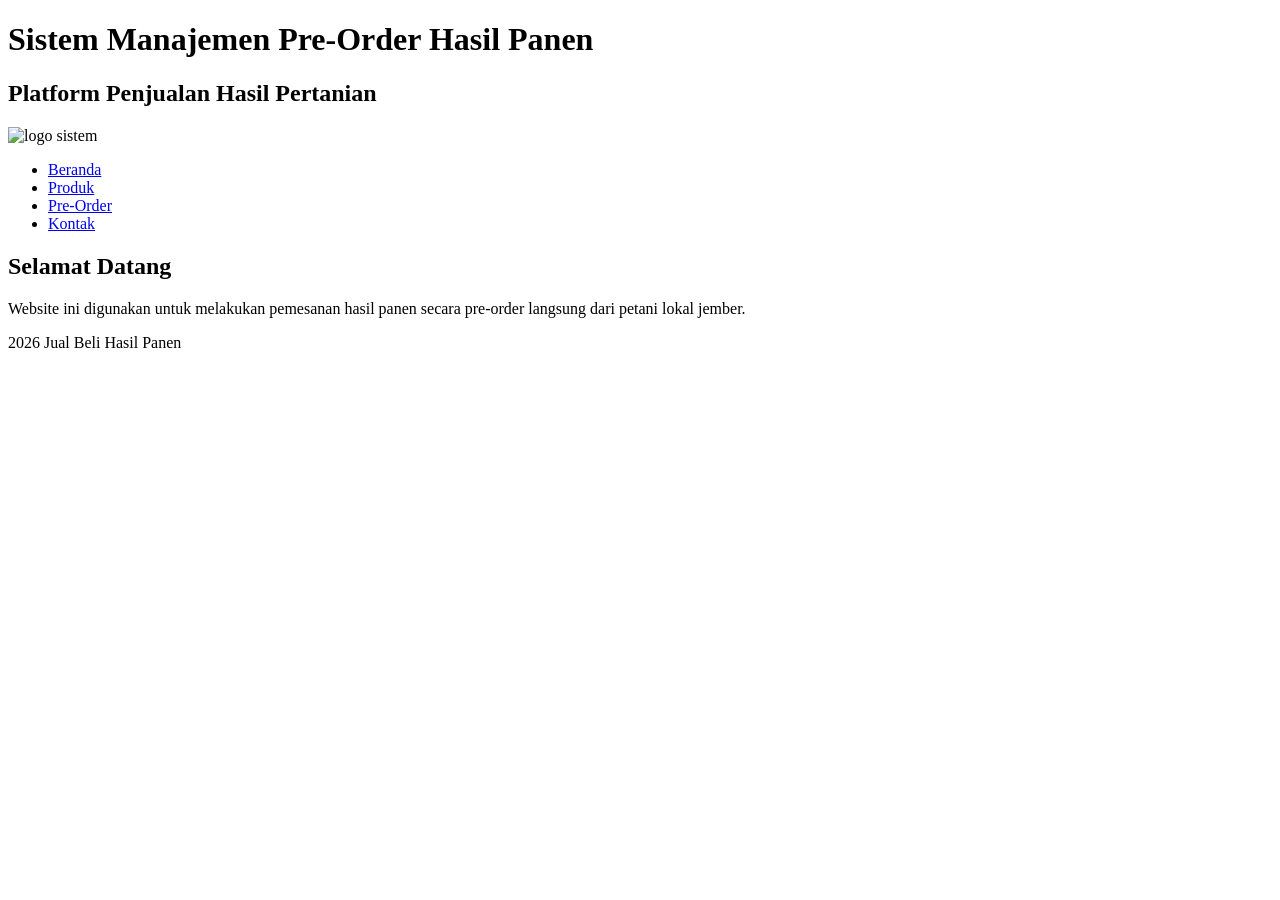
==== index.html @ 5953b636 "project 1" ====
<!DOCTYPE html>
<html lang="en">
<head>
    <meta charset="UTF-8">
    <meta name="viewport" content="width=device-width, initial-scale=1.0">
    <title>Sistem Manajemen Pre-Order Hasil Panen</title>
</head>
<body>
    <header>
        <h1>Sistem Manajemen Pre-Order Hasil Panen</h1>
    <h2>Platform Penjualan Hasil Pertanian</h2> 

    <img src="https://media.istockphoto.com/id/589415708/id/foto/buah-dan-sayuran-segar.jpg?s=612x612&w=0&k=20&c=APm3IhePrrP_yy6Em7HW8GsEo0HeysWi75_-aM2-cXw=" style="height: 100px" alt="logo sistem">
    </header>
    
<nav>
    <ul>
        <li><a href="Index.html">Beranda</a></li>
        <li><a href="produk.html">Produk</a></li>
        <li><a href="preorder.html">Pre-Order</a></li>
        <li><a href="kontak.html">Kontak</a></li>
    </ul>
</nav>

<main>
    <section>
<h2>Selamat Datang</h2>
<p>
Website ini digunakan untuk melakukan pemesanan hasil panen secara pre-order
langsung dari petani lokal jember.
</p>
</section>

</main>

<footer>
    <p>2026 Jual Beli Hasil Panen</p>
</footer>
</body>
</html>
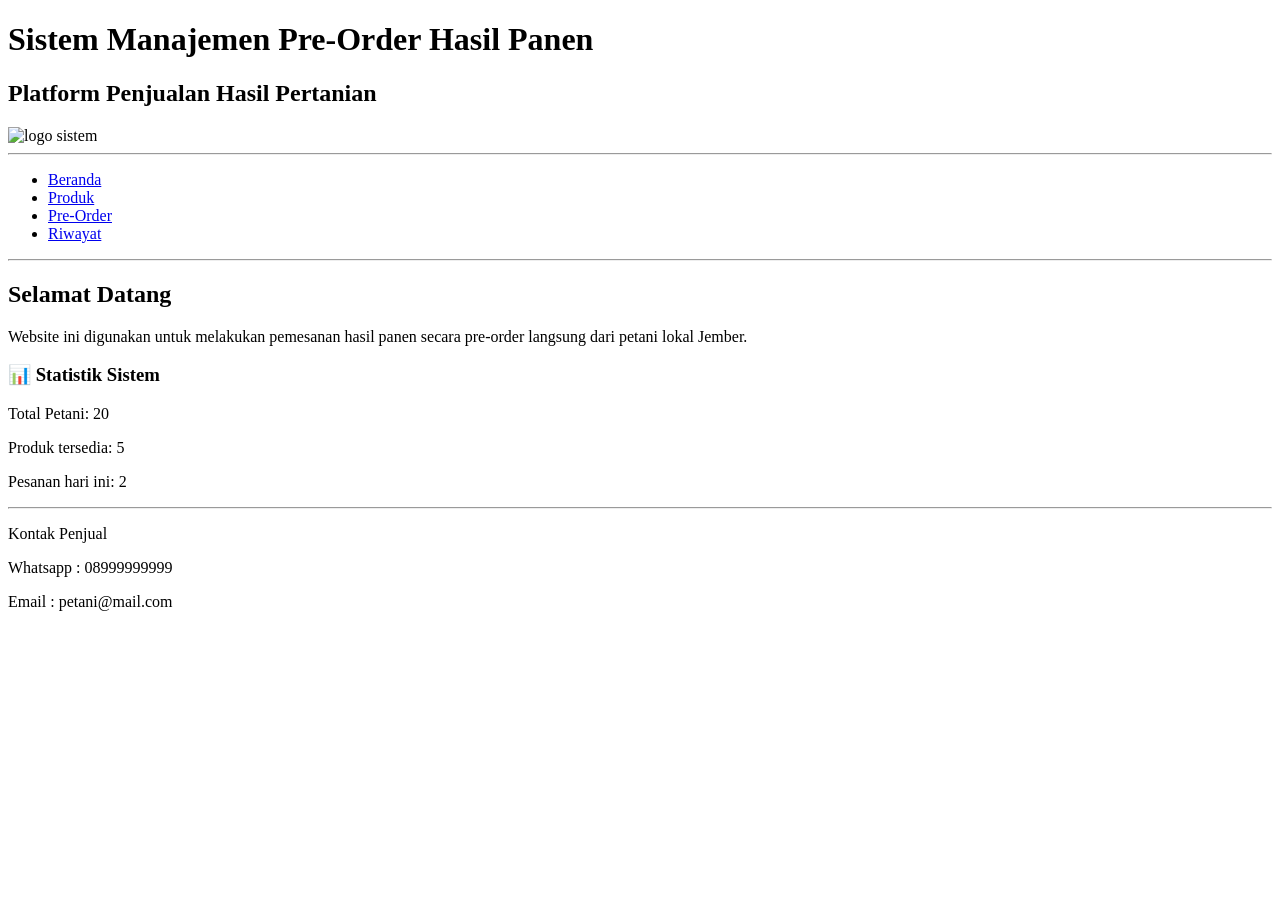
==== commit 0f99cf49: "Html revisi" ====
--- a/index.html
+++ b/index.html
@@ -1,40 +1,64 @@
 <!DOCTYPE html>
-<html lang="en">
+<html lang="id">
 <head>
-    <meta charset="UTF-8">
-    <meta name="viewport" content="width=device-width, initial-scale=1.0">
-    <title>Sistem Manajemen Pre-Order Hasil Panen</title>
+<meta charset="UTF-8">
+<meta name="viewport" content="width=device-width, initial-scale=1.0">
+<title>Sistem Manajemen Pre-Order Hasil Panen</title>
 </head>
+
 <body>
-    <header>
-        <h1>Sistem Manajemen Pre-Order Hasil Panen</h1>
-    <h2>Platform Penjualan Hasil Pertanian</h2> 
 
-    <img src="https://media.istockphoto.com/id/589415708/id/foto/buah-dan-sayuran-segar.jpg?s=612x612&w=0&k=20&c=APm3IhePrrP_yy6Em7HW8GsEo0HeysWi75_-aM2-cXw=" style="height: 100px" alt="logo sistem">
-    </header>
-    
+<header>
+<h1>Sistem Manajemen Pre-Order Hasil Panen</h1>
+<h2>Platform Penjualan Hasil Pertanian</h2>
+
+<img src="https://i.pinimg.com/736x/df/47/83/df4783b2ee99733f673bd4199b846bb0.jpg"
+style="height:100px" alt="logo sistem">
+
+</header>
+
+<hr>
+
 <nav>
-    <ul>
-        <li><a href="Index.html">Beranda</a></li>
-        <li><a href="produk.html">Produk</a></li>
-        <li><a href="preorder.html">Pre-Order</a></li>
-        <li><a href="kontak.html">Kontak</a></li>
-    </ul>
+<ul>
+<li><a href="index.html">Beranda</a></li>
+<li><a href="produk.html">Produk</a></li>
+<li><a href="preorder.html">Pre-Order</a></li>
+<li><a href="riwayat.html">Riwayat</a></li>
+</ul>
 </nav>
 
+<hr>
+
 <main>
-    <section>
+
+<section>
+
 <h2>Selamat Datang</h2>
+
 <p>
 Website ini digunakan untuk melakukan pemesanan hasil panen secara pre-order
-langsung dari petani lokal jember.
+langsung dari petani lokal Jember.
 </p>
+
 </section>
+
+<aside>
+
+<h3>📊 Statistik Sistem</h3>
+
+<p>Total Petani: 20</p>
+<p>Produk tersedia: 5</p>
+<p>Pesanan hari ini: 2</p>
+
+</aside>
 
 </main>
 
+<hr>
+
 <footer>
-    <p>2026 Jual Beli Hasil Panen</p>
-</footer>
-</body>
-</html>+<p>Kontak Penjual</p>
+<p>Whatsapp : 08999999999</p>
+<p>Email : petani@mail.com</p>
+</footer>
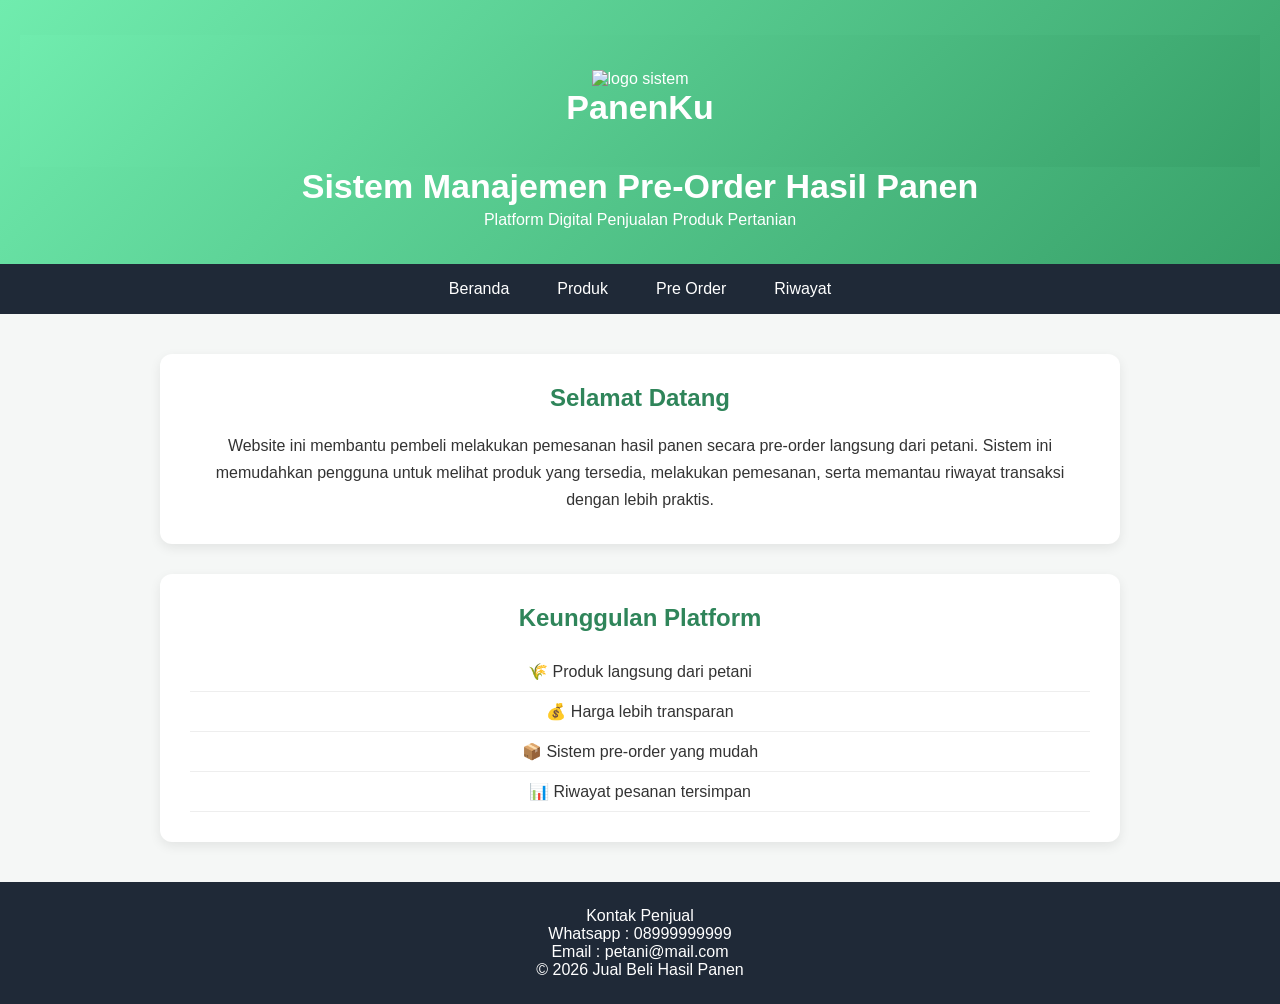
==== commit b4e855a2: "CSS" ====
--- a/index.html
+++ b/index.html
@@ -2,63 +2,67 @@
 <html lang="id">
 <head>
 <meta charset="UTF-8">
-<meta name="viewport" content="width=device-width, initial-scale=1.0">
-<title>Sistem Manajemen Pre-Order Hasil Panen</title>
+<title>Sistem Pre Order Hasil Panen</title>
+<link rel="stylesheet" href="style.css">
 </head>
 
 <body>
 
 <header>
+<header class="header">
+    <div class="header-content">
+
+        <img src="https://i.pinimg.com/736x/df/47/83/df4783b2ee99733f673bd4199b846bb0.jpg" 
+        style="height:100px" alt="logo sistem">
+        <div class="title-area">
+            <h1 class="brand">PanenKu</h1>
+    </div>
+</header>
 <h1>Sistem Manajemen Pre-Order Hasil Panen</h1>
-<h2>Platform Penjualan Hasil Pertanian</h2>
-
-<img src="https://i.pinimg.com/736x/df/47/83/df4783b2ee99733f673bd4199b846bb0.jpg"
-style="height:100px" alt="logo sistem">
-
+<p>Platform Digital Penjualan Produk Pertanian</p>
 </header>
-
-<hr>
 
 <nav>
 <ul>
 <li><a href="index.html">Beranda</a></li>
 <li><a href="produk.html">Produk</a></li>
-<li><a href="preorder.html">Pre-Order</a></li>
+<li><a href="preorder.html">Pre Order</a></li>
 <li><a href="riwayat.html">Riwayat</a></li>
 </ul>
 </nav>
 
-<hr>
-
 <main>
 
-<section>
+<div class="card">
+<h2>Selamat Datang</h2>
+<p>
+Website ini membantu pembeli melakukan pemesanan hasil panen secara 
+pre-order langsung dari petani. Sistem ini memudahkan pengguna untuk 
+melihat produk yang tersedia, melakukan pemesanan, serta memantau 
+riwayat transaksi dengan lebih praktis.
+</p>
+</div>
 
-<h2>Selamat Datang</h2>
+<div class="card">
+<h2>Keunggulan Platform</h2>
 
-<p>
-Website ini digunakan untuk melakukan pemesanan hasil panen secara pre-order
-langsung dari petani lokal Jember.
-</p>
+<ul class="features">
+<li>🌾 Produk langsung dari petani</li>
+<li>💰 Harga lebih transparan</li>
+<li>📦 Sistem pre-order yang mudah</li>
+<li>📊 Riwayat pesanan tersimpan</li>
+</ul>
 
-</section>
-
-<aside>
-
-<h3>📊 Statistik Sistem</h3>
-
-<p>Total Petani: 20</p>
-<p>Produk tersedia: 5</p>
-<p>Pesanan hari ini: 2</p>
-
-</aside>
+</div>
 
 </main>
-
-<hr>
 
 <footer>
 <p>Kontak Penjual</p>
 <p>Whatsapp : 08999999999</p>
 <p>Email : petani@mail.com</p>
-</footer>+<p>© 2026 Jual Beli Hasil Panen</p>
+</footer>
+
+</body>
+</html>
--- a/style.css
+++ b/style.css
@@ -0,0 +1,206 @@
+/* RESET */
+*{
+margin:0;
+padding:0;
+box-sizing:border-box;
+}
+
+body{
+font-family:'Segoe UI',sans-serif;
+background:#f5f7f6;
+color:#333;
+}
+
+/* HEADER */
+
+header{
+background:linear-gradient(135deg,#70ecae,#38a169);
+color:white;
+text-align:center;
+padding:35px 20px;
+}
+
+header h1{
+font-size:34px;
+margin-bottom:5px;
+}
+
+/* NAVBAR */
+
+nav{
+background:#1f2937;
+}
+
+nav ul{
+display:flex;
+justify-content:center;
+list-style:none;
+}
+
+nav ul li a{
+color:white;
+text-decoration:none;
+padding:16px 24px;
+display:block;
+font-weight:500;
+}
+
+nav ul li a:hover{
+background:#374151;
+}
+
+/* MAIN */
+
+main{
+max-width:1000px;
+margin:40px auto;
+padding:0 20px;
+}
+
+/* CARD SECTION */
+
+.card{
+background:white;
+padding:30px;
+margin-bottom:30px;
+border-radius:12px;
+box-shadow:0 4px 12px rgba(0,0,0,0.08);
+}
+
+/* TITLE */
+
+h2{
+text-align:center;
+color:#2f855a;
+margin-bottom:20px;
+}
+
+/* TEXT */
+
+.card p{
+text-align:center;
+line-height:1.7;
+}
+
+/* LIST KEUNGGULAN */
+
+.features{
+margin-top:20px;
+}
+
+.features li{
+list-style:none;
+padding:10px 0;
+border-bottom:1px solid #eee;
+text-align:center;
+font-size:16px;
+}
+
+/* TABEL */
+
+table{
+width: 80%;
+margin: 20px auto;
+border-collapse: collapse;
+font-family: Arial, sans-serif;
+}
+
+th{
+background-color: #2f855a;
+color: white;
+padding: 10px;
+}
+
+td{
+padding: 10px;
+text-align: center;
+}
+
+/* baris genap */
+tr:nth-child(even){
+background-color: #d0f5da;
+}
+
+/* baris ganjil */
+tr:nth-child(odd){
+background-color: white;
+}
+
+/* efek hover */
+tr:hover{
+background-color: #c6f6d5;
+}
+
+/* GAMBAR PRODUK */
+
+td img{
+width:110px;
+border-radius:8px;
+}
+
+/* FORM */
+
+form{
+background:white;
+padding:30px;
+border-radius:12px;
+box-shadow:0 4px 12px rgba(0,0,0,0.08);
+max-width:450px;
+margin:auto;
+}
+
+form input,
+form select{
+width:100%;
+padding:10px;
+margin:10px 0 15px 0;
+border-radius:6px;
+border:1px solid #ccc;
+}
+
+form button{
+width:100%;
+padding:12px;
+background:#2f855a;
+border:none;
+color:white;
+border-radius:6px;
+font-size:16px;
+cursor:pointer;
+}
+
+form button:hover{
+background:#276749;
+}
+
+/* BUTTON KEMBALI */
+
+.button-center{
+text-align: center;
+margin-top: 20px;
+}
+
+.btn-kembali{
+background-color: #2f855a;
+color: white;
+padding: 10px 20px;
+text-decoration: none;
+border-radius: 6px;
+}
+
+/* FOOTER */
+
+footer{
+background:#1f2937;
+color:white;
+text-align:center;
+padding:25px;
+margin-top:40px;
+}
+
+.judul-riwayat{
+text-align: center;
+margin-bottom: 20px;
+font-size: 28px;
+}
+
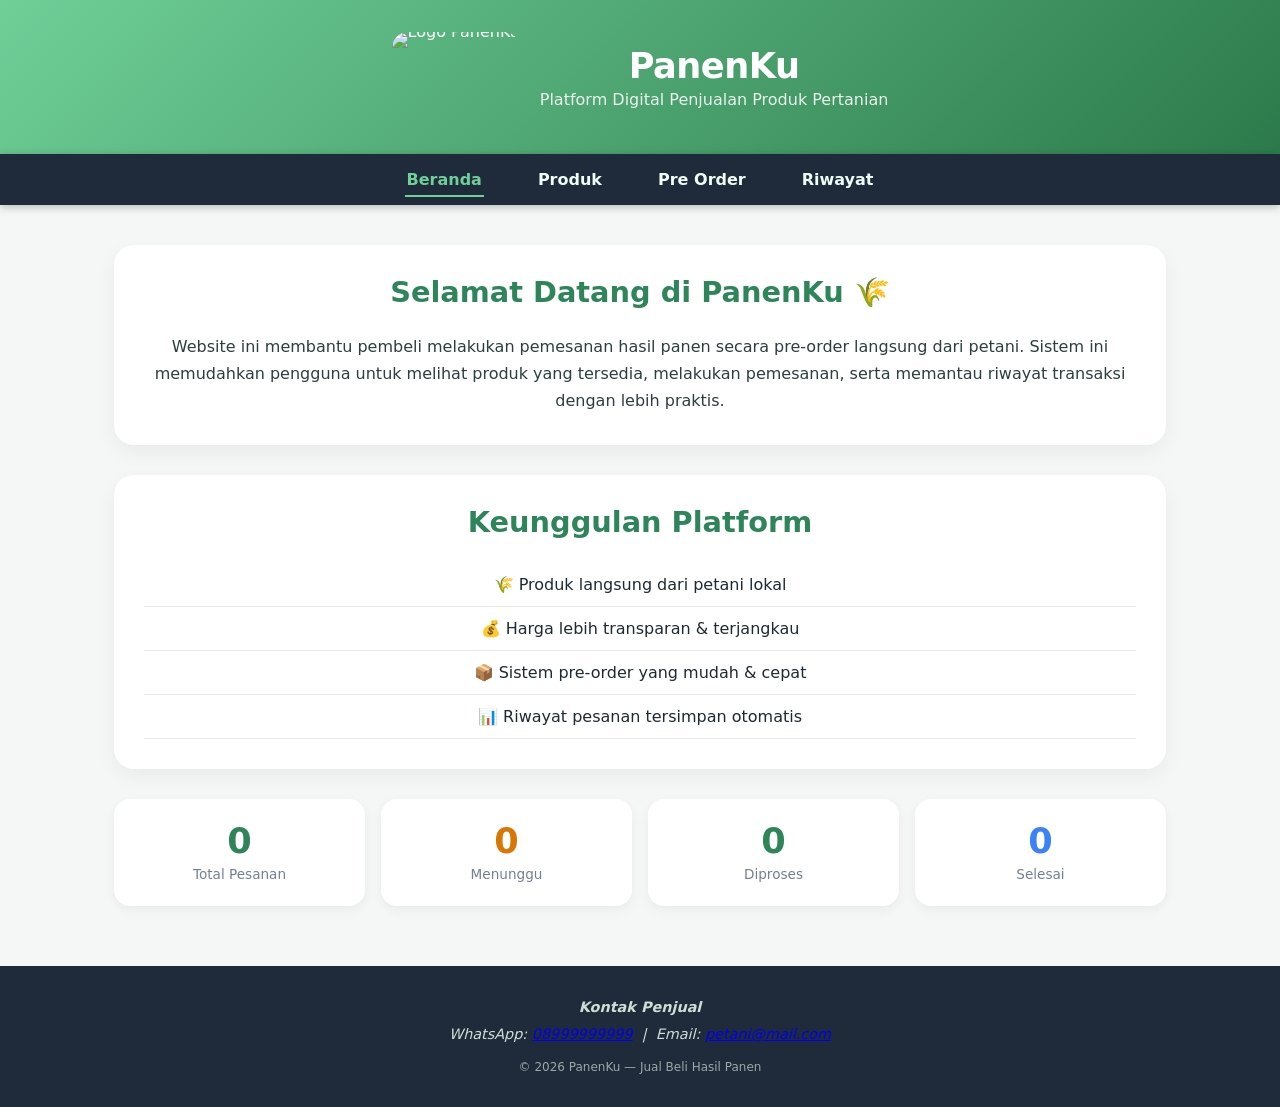
==== commit 283840df: "PWEB" ====
--- a/index.html
+++ b/index.html
@@ -1,68 +1,78 @@
 <!DOCTYPE html>
 <html lang="id">
 <head>
-<meta charset="UTF-8">
-<title>Sistem Pre Order Hasil Panen</title>
-<link rel="stylesheet" href="style.css">
+  <meta charset="UTF-8">
+  <meta name="viewport" content="width=device-width, initial-scale=1.0">
+  <title>PanenKu — Sistem Pre-Order Hasil Panen</title>
+  <meta name="description" content="Platform digital pre-order hasil panen langsung dari petani lokal.">
+  <link rel="icon" type="image/jpeg" href="https://i.pinimg.com/736x/df/47/83/df4783b2ee99733f673bd4199b846bb0.jpg">
+  <link rel="stylesheet" href="style.css">
 </head>
-
 <body>
 
-<header>
-<header class="header">
+  <header role="banner">
     <div class="header-content">
+      <figure class="logo-figure">
+        <img class="logo-pulse"
+          src="https://i.pinimg.com/736x/df/47/83/df4783b2ee99733f673bd4199b846bb0.jpg"
+          style="height:90px;border-radius:16px;"
+          alt="Logo PanenKu">
+        <figcaption class="visually-hidden">Logo PanenKu</figcaption>
+      </figure>
+      <hgroup class="title-area">
+        <h1 class="brand">PanenKu</h1>
+        <p>Platform Digital Penjualan Produk Pertanian</p>
+      </hgroup>
+    </div>
+  </header>
 
-        <img src="https://i.pinimg.com/736x/df/47/83/df4783b2ee99733f673bd4199b846bb0.jpg" 
-        style="height:100px" alt="logo sistem">
-        <div class="title-area">
-            <h1 class="brand">PanenKu</h1>
-    </div>
-</header>
-<h1>Sistem Manajemen Pre-Order Hasil Panen</h1>
-<p>Platform Digital Penjualan Produk Pertanian</p>
-</header>
+  <nav aria-label="Navigasi utama">
+    <ul>
+      <li><a href="index.html" class="active" aria-current="page">Beranda</a></li>
+      <li><a href="produk.html">Produk</a></li>
+      <li><a href="preorder.html">Pre Order</a></li>
+      <li><a href="riwayat.html">Riwayat</a></li>
+    </ul>
+  </nav>
 
-<nav>
-<ul>
-<li><a href="index.html">Beranda</a></li>
-<li><a href="produk.html">Produk</a></li>
-<li><a href="preorder.html">Pre Order</a></li>
-<li><a href="riwayat.html">Riwayat</a></li>
-</ul>
-</nav>
+  <main id="konten-utama">
+    <article aria-labelledby="judulSambutan" class="card animate-once">
+      <h2 id="judulSambutan">Selamat Datang di PanenKu 🌾</h2>
+      <p>
+        Website ini membantu pembeli melakukan pemesanan hasil panen secara
+        pre-order langsung dari petani. Sistem ini memudahkan pengguna untuk
+        melihat produk yang tersedia, melakukan pemesanan, serta memantau
+        riwayat transaksi dengan lebih praktis.
+      </p>
+    </article>
 
-<main>
+    <section aria-labelledby="judulUnggulan" class="card animate-once" style="animation-delay:.1s">
+      <h2 id="judulUnggulan">Keunggulan Platform</h2>
+      <ul class="features">
+        <li>🌾 Produk langsung dari petani lokal</li>
+        <li>💰 Harga lebih transparan &amp; terjangkau</li>
+        <li>📦 Sistem pre-order yang mudah &amp; cepat</li>
+        <li>📊 Riwayat pesanan tersimpan otomatis</li>
+      </ul>
+    </section>
 
-<div class="card">
-<h2>Selamat Datang</h2>
-<p>
-Website ini membantu pembeli melakukan pemesanan hasil panen secara 
-pre-order langsung dari petani. Sistem ini memudahkan pengguna untuk 
-melihat produk yang tersedia, melakukan pemesanan, serta memantau 
-riwayat transaksi dengan lebih praktis.
-</p>
-</div>
+    <section aria-label="Statistik pesanan" class="animate-once" style="animation-delay:.2s">
+      <div class="stats-row" id="statsRow" role="list" aria-label="Ringkasan jumlah pesanan"></div>
+    </section>
 
-<div class="card">
-<h2>Keunggulan Platform</h2>
+  </main>
 
-<ul class="features">
-<li>🌾 Produk langsung dari petani</li>
-<li>💰 Harga lebih transparan</li>
-<li>📦 Sistem pre-order yang mudah</li>
-<li>📊 Riwayat pesanan tersimpan</li>
-</ul>
+  <footer role="contentinfo">
+    <address>
+      <p><strong>Kontak Penjual</strong></p>
+      <p>WhatsApp: <a href="https://wa.me/6208999999999">08999999999</a>
+         &nbsp;|&nbsp; Email: <a href="mailto:petani@mail.com">petani@mail.com</a></p>
+    </address>
+    <small style="display:block;margin-top:8px;opacity:.7">© 2026 PanenKu — Jual Beli Hasil Panen</small>
+  </footer>
 
-</div>
+  <output id="toast" class="toast" role="status" aria-live="polite" aria-atomic="true"></output>
 
-</main>
-
-<footer>
-<p>Kontak Penjual</p>
-<p>Whatsapp : 08999999999</p>
-<p>Email : petani@mail.com</p>
-<p>© 2026 Jual Beli Hasil Panen</p>
-</footer>
-
+  <script src="script.js"></script>
 </body>
 </html>
--- a/style.css
+++ b/style.css
@@ -1,206 +1,491 @@
-/* RESET */
-*{
-margin:0;
-padding:0;
-box-sizing:border-box;
-}
-
-body{
-font-family:'Segoe UI',sans-serif;
-background:#f5f7f6;
-color:#333;
-}
-
-/* HEADER */
-
-header{
-background:linear-gradient(135deg,#70ecae,#38a169);
-color:white;
-text-align:center;
-padding:35px 20px;
-}
-
-header h1{
-font-size:34px;
-margin-bottom:5px;
-}
-
-/* NAVBAR */
-
-nav{
-background:#1f2937;
-}
-
-nav ul{
-display:flex;
-justify-content:center;
-list-style:none;
-}
-
-nav ul li a{
-color:white;
-text-decoration:none;
-padding:16px 24px;
-display:block;
-font-weight:500;
-}
-
-nav ul li a:hover{
-background:#374151;
-}
-
-/* MAIN */
-
-main{
-max-width:1000px;
-margin:40px auto;
-padding:0 20px;
-}
-
-/* CARD SECTION */
-
-.card{
-background:white;
-padding:30px;
-margin-bottom:30px;
-border-radius:12px;
-box-shadow:0 4px 12px rgba(0,0,0,0.08);
-}
-
-/* TITLE */
-
-h2{
-text-align:center;
-color:#2f855a;
-margin-bottom:20px;
-}
-
-/* TEXT */
-
-.card p{
-text-align:center;
-line-height:1.7;
-}
-
-/* LIST KEUNGGULAN */
-
-.features{
-margin-top:20px;
-}
-
-.features li{
-list-style:none;
-padding:10px 0;
-border-bottom:1px solid #eee;
-text-align:center;
-font-size:16px;
-}
-
-/* TABEL */
-
-table{
-width: 80%;
-margin: 20px auto;
-border-collapse: collapse;
-font-family: Arial, sans-serif;
-}
-
-th{
-background-color: #2f855a;
-color: white;
-padding: 10px;
-}
-
-td{
-padding: 10px;
-text-align: center;
-}
-
-/* baris genap */
-tr:nth-child(even){
-background-color: #d0f5da;
-}
-
-/* baris ganjil */
-tr:nth-child(odd){
-background-color: white;
-}
-
-/* efek hover */
-tr:hover{
-background-color: #c6f6d5;
-}
-
-/* GAMBAR PRODUK */
-
-td img{
-width:110px;
-border-radius:8px;
-}
-
-/* FORM */
-
-form{
-background:white;
-padding:30px;
-border-radius:12px;
-box-shadow:0 4px 12px rgba(0,0,0,0.08);
-max-width:450px;
-margin:auto;
+*, *::before, *::after {
+  margin: 0; padding: 0; box-sizing: border-box;
+}
+
+body {
+  font-family: 'Segoe UI', system-ui, -apple-system, sans-serif; background: #f5f7f6; color: #1e2a32; scroll-behavior: smooth;
+}
+
+@keyframes fadeSlideUp {
+  from { opacity: 0; transform: translateY(28px); }
+  to   { opacity: 1; transform: translateY(0); }
+}
+
+@keyframes pulseSoft {
+  0%, 100% { transform: scale(1); }
+  50%       { transform: scale(1.05); }
+}
+
+@keyframes clickRipple {
+  0%   { transform: scale(0.95); opacity: 0.7; }
+  100% { transform: scale(1);    opacity: 1; }
+}
+
+.animate-once {
+  animation: fadeSlideUp 0.5s cubic-bezier(0.2, 0.9, 0.4, 1.1) both;
+}
+
+header {
+  background: linear-gradient(135deg, #6fcf97, #2c7a4b); color: white; text-align: center; padding: 32px 20px; animation: fadeSlideUp 0.6s ease both;
+}
+
+.header-content {
+  display: flex; align-items: center; justify-content: center; gap: 20px; flex-wrap: wrap;
+}
+
+.logo-pulse {
+  animation: pulseSoft 2.8s infinite ease-in-out; display: inline-block;
+}
+
+.brand {
+  font-size: 2.2rem; font-weight: 800; letter-spacing: -0.5px; color: white;
+}
+
+.title-area p {
+  font-size: 1rem; opacity: 0.88; margin-top: 4px;
+}
+
+nav {
+  background: #1f2a3a; position: sticky; top: 0; z-index: 100; box-shadow: 0 2px 8px rgba(0,0,0,0.25);
+}
+
+nav ul {
+  display: flex; justify-content: center; list-style: none; flex-wrap: wrap;
+}
+
+nav ul li a {
+  color: #f0fdf4; text-decoration: none; padding: 16px 28px; display: inline-block; font-weight: 600;
+  transition: all 0.25s ease; position: relative;
+}
+
+nav ul li a::after {
+  content: ''; position: absolute; bottom: 8px; left: 20%; width: 60%; height: 2px; background: #6fcf97;
+  transform: scaleX(0); transition: transform 0.25s ease;
+}
+
+nav ul li a:hover::after {
+  transform: scaleX(1);
+}
+
+nav ul li a:hover {
+  color: #a3e4c2; background: rgba(111, 207, 151, 0.1);
+}
+
+nav ul li a.active {
+  color: #6fcf97;
+}
+
+nav ul li a.active::after {
+  transform: scaleX(1);
+}
+
+main {
+  max-width: 1100px; margin: 40px auto; padding: 0 24px;
+}
+
+.card {
+  background: white; padding: 30px; margin-bottom: 30px; border-radius: 20px;
+  box-shadow: 0 8px 20px rgba(0,0,0,0.05); transition: transform 0.2s ease, box-shadow 0.25s ease;
+}
+
+.card:hover {
+  transform: translateY(-4px); box-shadow: 0 14px 28px rgba(0,0,0,0.08);
+}
+
+h2 {
+  text-align: center; color: #2f855a; margin-bottom: 24px; font-size: 1.8rem; font-weight: 700;
+}
+
+.card p {
+  text-align: center; line-height: 1.7; color: #2d3e3f;
+}
+
+.features { margin-top: 20px; }
+
+.features li {
+  list-style: none; padding: 12px 0; border-bottom: 1px solid #e2e8f0; text-align: center; font-size: 1rem;
+  transition: all 0.2s ease; cursor: default;
+}
+
+.features li:hover {
+  color: #2f855a; padding-left: 12px; padding-right: 12px; background: #f0faf4; border-radius: 12px; transform: scale(1.01);
+}
+
+.stats-row {
+  display: grid; grid-template-columns: repeat(4, 1fr); gap: 16px; margin-top: 10px;
+}
+
+.stat-card {
+  background: white; border-radius: 16px; padding: 24px 16px; text-align: center; box-shadow: 0 4px 12px rgba(0,0,0,0.05); transition: transform 0.2s, box-shadow 0.2s;
+}
+
+.stat-card:hover {
+  transform: translateY(-3px); box-shadow: 0 10px 24px rgba(0,0,0,0.08);
+}
+
+.stat-num {
+  font-size: 2.2rem; font-weight: 800; color: #2f855a; line-height: 1; margin-bottom: 8px;
+}
+
+.stat-label {
+  font-size: 0.85rem; color: #718096; font-weight: 500;
+}
+
+.table-wrapper {
+  overflow-x: auto; margin: 20px 0;
+}
+
+table {
+  width: 100%; border-collapse: collapse; border-radius: 16px; overflow: hidden; box-shadow: 0 2px 8px rgba(0,0,0,0.04);
+}
+
+th {
+  background-color: #2f855a; color: white; padding: 14px 12px; font-weight: 600; font-size: 0.9rem;
+}
+
+td {
+  padding: 13px 12px; text-align: center; transition: all 0.2s ease; font-size: 0.9rem;
+}
+
+tr:nth-child(even) { background-color: #eafaf1; }
+tr:nth-child(odd)  { background-color: white; }
+tr:hover td        { background-color: #d0f0df; }
+
+td img {
+  width: 90px; height: auto; border-radius: 12px; transition: all 0.25s ease; box-shadow: 0 2px 6px rgba(0,0,0,0.1);
+}
+
+td img:hover {
+  transform: scale(1.08) rotate(1deg); box-shadow: 0 10px 20px rgba(47,133,90,0.2);
+}
+
+.stok-badge {
+  display: inline-block; padding: 4px 12px; border-radius: 99px; font-size: 0.82rem; font-weight: 600;
+}
+.stok-badge.ok   { background: #dcfce7; color: #166534; }
+.stok-badge.warn { background: #fef3c7; color: #92400e; }
+
+.status-select {
+  border: none; border-radius: 99px; padding: 5px 10px; font-size: 0.82rem; font-weight: 600; cursor: pointer; outline: none;
+}
+.status-menunggu,
+select.status-menunggu { background: #fef3c7; color: #92400e; }
+.status-diproses,
+select.status-diproses  { background: #dbeafe; color: #1e40af; }
+.status-selesai,
+select.status-selesai   { background: #dcfce7; color: #166534; }
+
+.btn-hapus {
+  background: #fee2e2; color: #b91c1c; border: none; border-radius: 8px; padding: 6px 14px; font-size: 0.82rem;
+  font-weight: 600; cursor: pointer; transition: all 0.2s;
+}
+.btn-hapus:hover {
+  background: #fecaca; transform: translateY(-1px);
+}
+
+form {
+  padding: 0; max-width: 100%; margin: 0;
 }
 
 form input,
-form select{
-width:100%;
-padding:10px;
-margin:10px 0 15px 0;
-border-radius:6px;
-border:1px solid #ccc;
-}
-
-form button{
-width:100%;
-padding:12px;
-background:#2f855a;
-border:none;
-color:white;
-border-radius:6px;
-font-size:16px;
-cursor:pointer;
-}
-
-form button:hover{
-background:#276749;
-}
-
-/* BUTTON KEMBALI */
-
-.button-center{
-text-align: center;
-margin-top: 20px;
-}
-
-.btn-kembali{
-background-color: #2f855a;
-color: white;
-padding: 10px 20px;
-text-decoration: none;
-border-radius: 6px;
-}
-
-/* FOOTER */
-
-footer{
-background:#1f2937;
-color:white;
-text-align:center;
-padding:25px;
-margin-top:40px;
-}
-
-.judul-riwayat{
-text-align: center;
-margin-bottom: 20px;
-font-size: 28px;
-}
-
+form select,
+form textarea {
+  width: 100%; padding: 12px 14px; margin: 8px 0 4px 0; border-radius: 14px; border: 1.5px solid #e2e8f0;
+  font-family: inherit; font-size: 0.95rem; transition: all 0.25s ease; background: #fefefe;
+}
+
+form input:focus,
+form select:focus,
+form textarea:focus {
+  border-color: #38a169; outline: none; box-shadow: 0 0 0 4px rgba(56,161,105,0.15); transform: scale(1.01);
+}
+
+form input.input-error,
+form select.input-error,
+form textarea.input-error {
+  border-color: #e53e3e; background: #fff5f5;
+}
+
+form label {
+  font-weight: 600; color: #2d4a3b; display: block; margin-top: 12px; font-size: 0.9rem;
+}
+
+form button[type="submit"] {
+  width: 100%; padding: 14px; background: #2f855a; border: none; color: white; border-radius: 40px; font-size: 1rem;
+  font-weight: 700; cursor: pointer; transition: all 0.2s ease; margin-top: 20px; letter-spacing: 0.5px;
+}
+
+form button[type="submit"]:hover {
+  background: #236b48; transform: translateY(-3px); box-shadow: 0 8px 18px rgba(47,133,90,0.3);
+}
+
+form button[type="submit"]:active {
+  transform: translateY(1px); animation: clickRipple 0.1s ease;
+}
+
+.err-msg {
+  font-size: 0.8rem; color: #e53e3e; margin-bottom: 8px; display: none;
+}
+.err-msg.show { display: block; }
+
+.harga-summary {
+  background: #f0fdf4; border: 1.5px solid #86efac; border-radius: 14px; padding: 14px 20px; margin-top: 16px;
+  display: flex; justify-content: space-between; align-items: center; font-size: 0.95rem; color: #166534;
+}
+.harga-summary strong { font-size: 1.1rem; font-weight: 800; }
+
+.toast {
+  border-radius: 12px; padding: 14px 18px; margin: 16px 0 0; font-size: 0.9rem; font-weight: 500;
+  text-align: center; animation: fadeSlideUp 0.3s ease;
+}
+.toast-success { background: #dcfce7; color: #166534; border: 1px solid #86efac; }
+.toast-error   { background: #fee2e2; color: #b91c1c; border: 1px solid #fca5a5; }
+
+.button-center {
+  text-align: center; margin: 24px 0;
+}
+
+.btn-kembali {
+  background-color: #2f855a; color: white; padding: 12px 28px; text-decoration: none; border-radius: 40px;
+  display: inline-block; font-weight: 600; transition: all 0.25s ease; cursor: pointer; border: none;
+}
+.btn-kembali:hover {
+  background-color: #236b48; transform: translateY(-3px); box-shadow: 0 6px 14px rgba(0,0,0,0.12);
+}
+
+.btn-pesan {
+  background: #2f855a; color: white; padding: 7px 18px; border-radius: 40px; text-decoration: none;
+  font-size: 0.85rem; font-weight: 600; transition: all 0.2s; display: inline-block;
+}
+.btn-pesan:hover {
+  background: #236b48; transform: translateY(-2px); box-shadow: 0 4px 12px rgba(47,133,90,0.3);
+}
+
+.btn-hapus-semua {
+  background: #fee2e2; color: #b91c1c; border: 1.5px solid #fca5a5; padding: 10px 24px; border-radius: 40px;
+  font-size: 0.9rem; font-weight: 600; cursor: pointer; transition: all 0.2s;
+}
+.btn-hapus-semua:hover {
+  background: #fecaca; transform: translateY(-2px);
+}
+
+.filter-bar {
+  display: flex; justify-content: center; gap: 10px; margin-bottom: 20px; flex-wrap: wrap;
+}
+
+.filter-btn {
+  background: #f0f4f8; border: 1.5px solid #e2e8f0; color: #4a5568; padding: 8px 20px; border-radius: 99px;
+  font-size: 0.85rem; font-weight: 600; cursor: pointer; transition: all 0.2s;
+}
+.filter-btn:hover { border-color: #2f855a; color: #2f855a; }
+.filter-btn.active {
+  background: #2f855a; color: white; border-color: #2f855a;
+}
+
+.info-preorder {
+  background: #eef7f2; border-left: 5px solid #2f855a; padding: 14px 18px; border-radius: 14px; margin: 0 0 20px;
+  font-size: 0.9rem; color: #276749; transition: all 0.25s;
+}
+.info-preorder:hover {
+  background: #e2f3e9; transform: scale(1.01);
+}
+
+.judul-riwayat {
+  text-align: center; font-size: 1.8rem; margin-bottom: 24px;
+}
+
+footer {
+  background: #1f2a3a; color: #cddfd4; text-align: center; padding: 28px 20px; margin-top: 60px;
+  font-size: 0.9rem; line-height: 1.9;
+}
+
+@media (max-width: 768px) {
+  nav ul li a { padding: 12px 16px; font-size: 0.9rem; }
+  main { padding: 0 16px; margin: 28px auto; }
+  .card { padding: 22px; }
+  h2 { font-size: 1.5rem; }
+  td img { width: 65px; }
+  table th, table td { padding: 10px 8px; font-size: 0.82rem; }
+  .stats-row { grid-template-columns: repeat(2, 1fr); }
+  .header-content { flex-direction: column; gap: 10px; }
+}
+
+@media (max-width: 480px) {
+  .stats-row { grid-template-columns: 1fr 1fr; }
+  .brand { font-size: 1.8rem; }
+}
+
+.form-group {
+  margin-bottom: 4px;
+}
+
+.info-stok {
+  display: inline-block; margin-top: 4px; margin-bottom: 8px; padding: 6px 12px; border-radius: 8px; font-size: 0.82rem; font-weight: 600;
+}
+.info-stok.ok   { background: #dcfce7; color: #166534; }
+.info-stok.warn { background: #fef3c7; color: #92400e; }
+
+.stok-badge.habis { background: #fee2e2; color: #b91c1c; }
+
+.btn-pesan.disabled {
+  background: #e5e7eb; color: #9ca3af; cursor: not-allowed; padding: 7px 18px; border-radius: 40px;
+  font-size: 0.85rem; font-weight: 600; display: inline-block;
+}
+
+.modal-alert {
+  position: fixed; inset: 0; z-index: 9999; display: none; align-items: center; justify-content: center;
+}
+.modal-alert.show {
+  display: flex;
+}
+.modal-backdrop {
+  position: absolute; inset: 0; background: rgba(0, 0, 0, 0.55); backdrop-filter: blur(3px);
+}
+.modal-box {
+  position: relative; background: white; border-radius: 20px; padding: 36px 32px 28px; max-width: 420px;
+  width: 90%; text-align: center; box-shadow: 0 24px 60px rgba(0,0,0,0.18); animation: popIn 0.25s cubic-bezier(0.2, 0.9, 0.4, 1.1) both;
+}
+@keyframes popIn {
+  from { transform: scale(0.88); opacity: 0; }
+  to   { transform: scale(1);    opacity: 1; }
+}
+.modal-ikon {
+  font-size: 3rem; margin-bottom: 12px; line-height: 1;
+}
+.modal-box h3 {
+  text-align: center; font-size: 1.3rem; font-weight: 700; margin-bottom: 10px; color: #1e2a32;
+}
+.modal-box p {
+  text-align: center; font-size: 0.92rem; color: #4a5568; line-height: 1.65; margin-bottom: 24px;
+}
+.modal-actions {
+  display: flex; justify-content: center;
+}
+.modal-btn {
+  padding: 12px 40px; border: none; border-radius: 40px; font-size: 0.95rem; font-weight: 700; cursor: pointer; transition: all 0.2s; letter-spacing: 0.3px;
+}
+.modal-success .modal-btn { background: #2f855a; color: white; }
+.modal-success .modal-btn:hover { background: #236b48; transform: translateY(-2px); box-shadow: 0 6px 16px rgba(47,133,90,.3); }
+.modal-error   .modal-btn { background: #e53e3e; color: white; }
+.modal-error   .modal-btn:hover { background: #c53030; transform: translateY(-2px); box-shadow: 0 6px 16px rgba(229,62,62,.3); }
+.modal-warning .modal-btn { background: #d97706; color: white; }
+.modal-warning .modal-btn:hover { background: #b45309; transform: translateY(-2px); box-shadow: 0 6px 16px rgba(217,119,6,.3); }
+
+.modal-success .modal-box { border-top: 5px solid #2f855a; }
+.modal-error   .modal-box { border-top: 5px solid #e53e3e; }
+.modal-warning .modal-box { border-top: 5px solid #d97706; }
+
+.toast {
+  position: fixed; bottom: 28px; right: 28px; border-radius: 12px; padding: 12px 20px; font-size: 0.88rem; font-weight: 500; 
+  z-index: 8888; opacity: 0; transform: translateY(12px); transition: all 0.3s ease; pointer-events: none; min-width: 200px; text-align: center;
+}
+.toast.show { opacity: 1; transform: translateY(0); }
+.toast.toast-success { background: #dcfce7; color: #166534; border: 1px solid #86efac; }
+.toast.toast-error   { background: #fee2e2; color: #b91c1c; border: 1px solid #fca5a5; }
+.toast.toast-warn    { background: #fef3c7; color: #92400e; border: 1px solid #fcd34d; }
+.btn-tambah-produk {
+  background: #2f855a; color: white; border: none; padding: 10px 22px; border-radius: 40px; font-size: 0.9rem;
+  font-weight: 700; cursor: pointer; transition: all 0.2s; letter-spacing: 0.3px;
+}
+.btn-tambah-produk:hover {
+  background: #236b48; transform: translateY(-2px); box-shadow: 0 6px 14px rgba(47,133,90,0.3);
+}
+
+.btn-edit-produk {
+  background: #dbeafe; color: #1e40af; border: none; border-radius: 8px; padding: 6px 12px; font-size: 0.82rem; 
+  font-weight: 600; cursor: pointer; transition: all 0.2s;
+}
+.btn-edit-produk:hover {
+  background: #bfdbfe; transform: translateY(-1px);
+}
+
+.visually-hidden {
+  position: absolute; width: 1px; height: 1px; padding: 0; margin: -1px; overflow: hidden; clip: rect(0,0,0,0); white-space: nowrap; border: 0;
+}
+
+.logo-figure {
+  margin: 0; line-height: 0;
+}
+
+fieldset {
+  border: none; padding: 0; margin: 0 0 8px 0;
+}
+
+legend {
+  padding: 0;
+}
+
+dialog#modalProduk {
+  border: none; padding: 0; background: transparent; max-width: 100%; width: 100%; position: fixed; inset: 0;
+  margin: auto; top: 50%; left: 50%; transform: translate(-50%, -50%);
+}
+
+dialog#modalProduk::backdrop {
+  background: rgba(0, 0, 0, 0.55); backdrop-filter: blur(3px);
+}
+
+dialog#modalProduk .modal-box {
+  animation: popIn 0.25s cubic-bezier(0.2, 0.9, 0.4, 1.1) both; border-top: 5px solid #2f855a; margin: 0 auto;
+}
+
+dialog#modalProduk .modal-box h2 {
+  color: #2f855a; font-size: 1.3rem; margin-bottom: 16px;
+}
+
+dialog#modalProduk .modal-backdrop {
+  display: none; 
+}
+
+dialog[open] {
+  display: block;
+}
+
+.upload-area {
+  width: 100%; min-height: 140px; border: 2px dashed #86efac; border-radius: 14px; background: #f0fdf4; cursor: pointer;
+  transition: border-color 0.2s, background 0.2s, transform 0.15s; display: flex; align-items: center; justify-content: center;
+  overflow: hidden; position: relative; margin: 8px 0 4px;
+}
+
+.upload-area:hover,
+.upload-area:focus {
+  border-color: #38a169; background: #dcfce7; outline: none; transform: scale(1.01);
+}
+
+.upload-area.drag-over {
+  border-color: #2f855a; background: #bbf7d0; transform: scale(1.02);
+}
+
+.upload-label {
+  display: flex; flex-direction: column; align-items: center; gap: 6px; color: #4ade80; pointer-events: none;
+  user-select: none; padding: 20px; text-align: center;
+}
+
+.upload-label span:nth-child(2) {
+  font-size: 0.9rem; font-weight: 600; color: #166534;
+}
+
+.upload-label small {
+  font-size: 0.75rem; color: #86efac;
+}
+
+.upload-ikon {
+  font-size: 2.4rem; line-height: 1;
+}
+
+.upload-preview-wrap {
+  width: 100%; height: 140px; position: relative; display: flex; align-items: center; justify-content: center;
+}
+
+.upload-preview-img {
+  width: 100%; height: 140px; object-fit: cover; border-radius: 12px; display: block;
+}
+
+.upload-hapus {
+  position: absolute; top: 6px; right: 6px; background: rgba(0,0,0,0.55); color: white;border: 
+  none; border-radius: 50%; width: 26px; height: 26px; font-size: 0.8rem; cursor: pointer; display: flex;
+  align-items: center; justify-content: center; transition: background 0.2s, transform 0.15s; line-height: 1; padding: 0;
+}
+
+.upload-hapus:hover {
+  background: rgba(220,38,38,0.85); transform: scale(1.15);
+}
